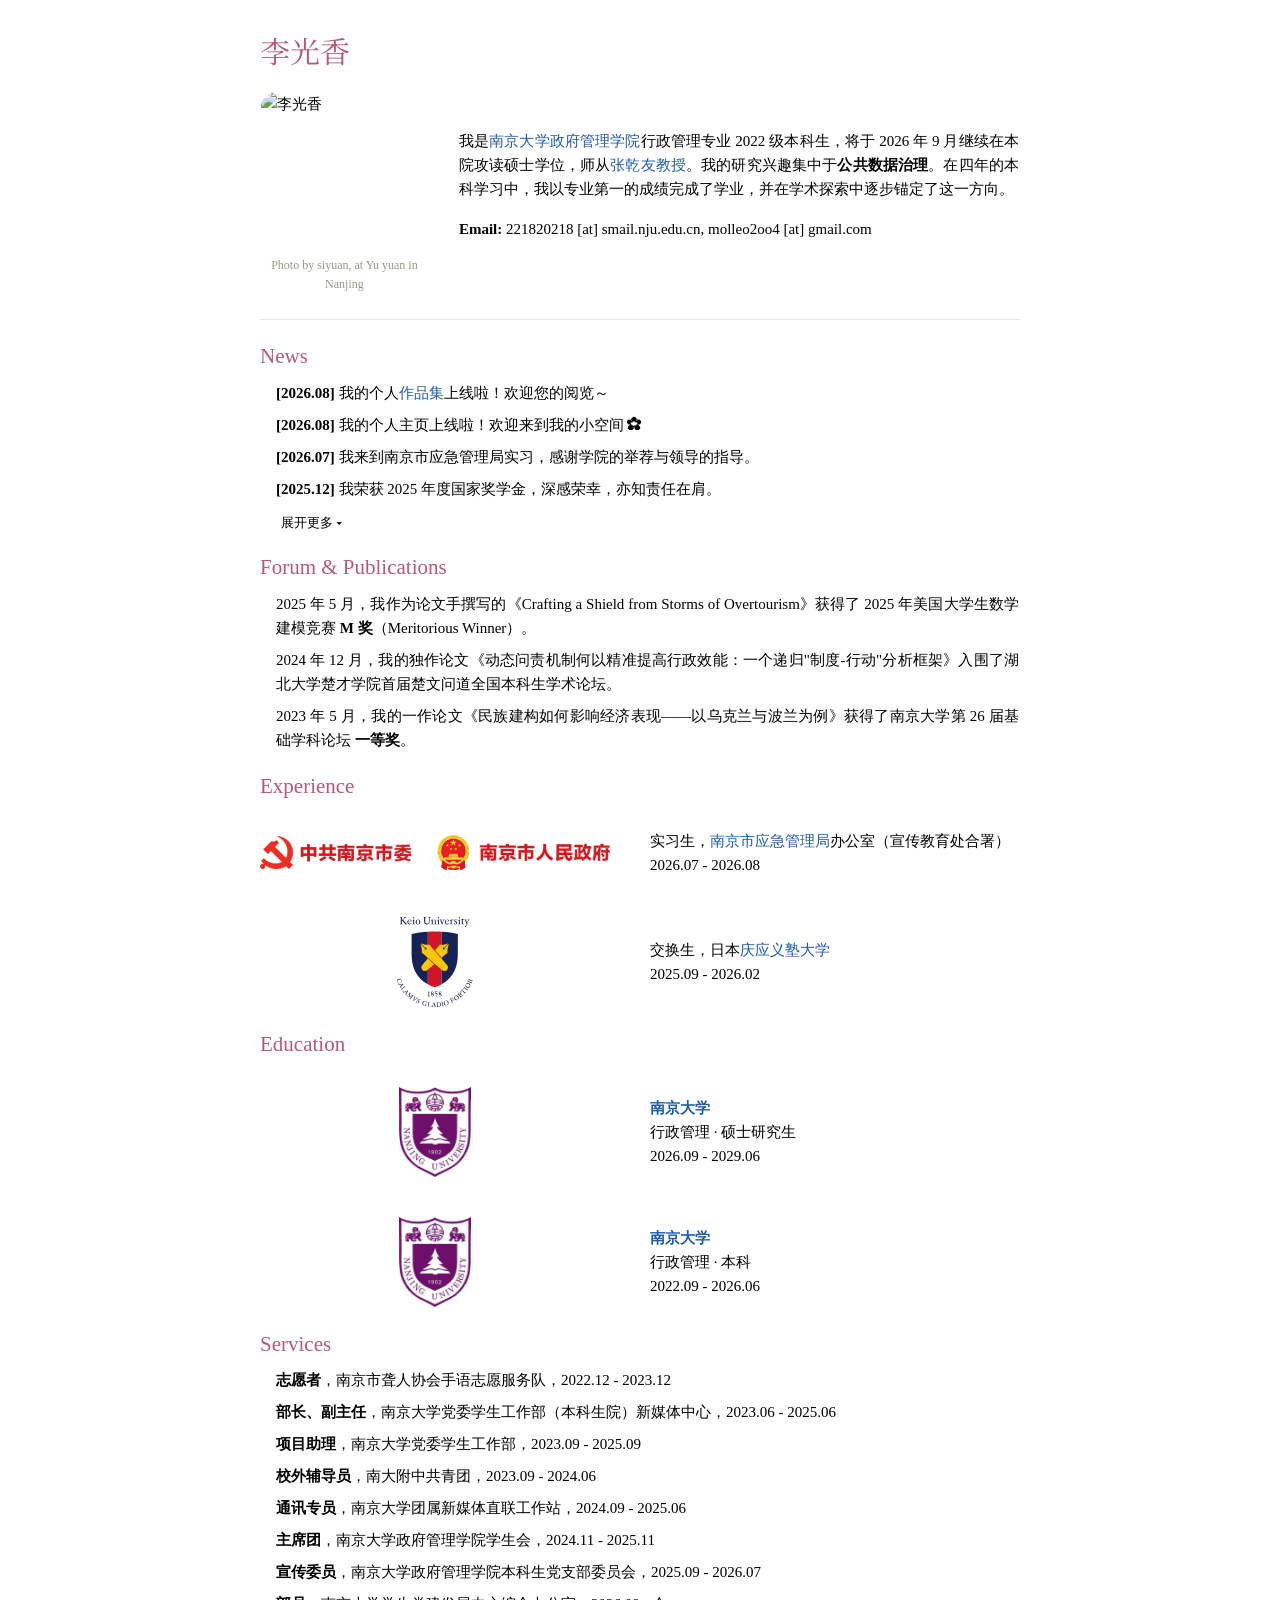
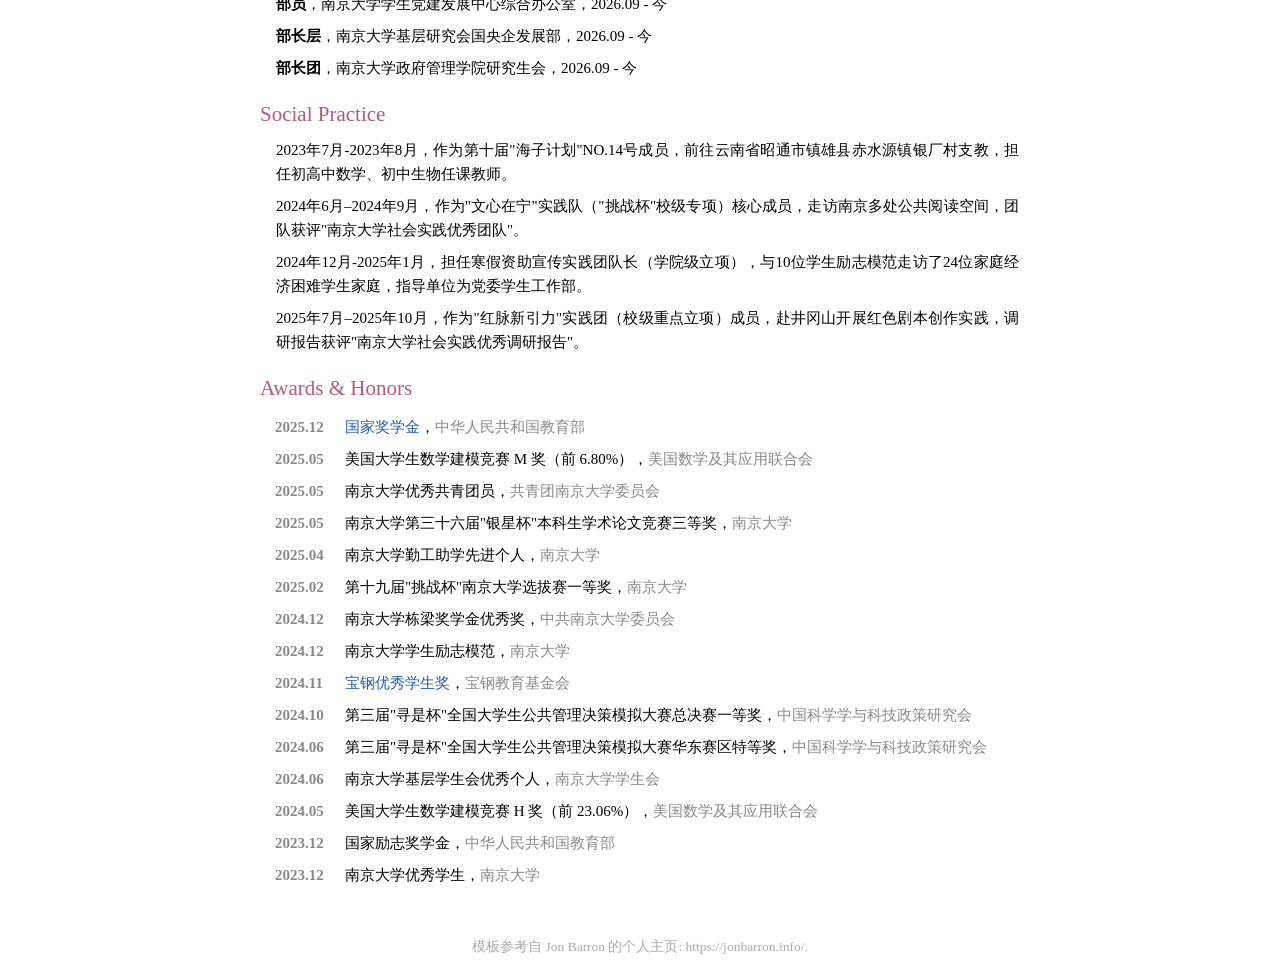
==== index.html @ d4e2457e "Add 部长团 entry to Services" ====
<!-- Generated by Trae Work -->
<!DOCTYPE HTML>
<html lang="zh-CN">
<head>
<meta charset="utf-8">
<meta name="viewport" content="width=1024">

<link rel="stylesheet" href="https://cdn.jsdelivr.net/npm/bootstrap@4.0.0/dist/css/bootstrap.min.css" integrity="sha384-Gn5384xqQ1aoWXA+058RXPxPg6fy4IWvTNh0E263XmFcJlSAwiGgFAW/dAiS6JXm" crossorigin="anonymous">
<link rel="preconnect" href="https://fonts.googleapis.com">
<link rel="preconnect" href="https://fonts.gstatic.com" crossorigin>
<link href="https://fonts.googleapis.com/css2?family=Noto+Serif+SC:wght@400;500;700&display=swap" rel="stylesheet">

<title>李光香</title>

<style>
@font-face {
  font-family: "Songti-Quotes";
  src: local("Songti SC"), local("SimSun"), local("宋体");
  unicode-range: U+201C-201D, U+2018-2019;
}

:root {
  --h1-font-size: 2em;
  --h2-font-size: 1.4em;
  --paper-font-size: 15px;
  --main-font-size: 15px;
}

a {
  color: #1e5cad;
}
a:focus,
a:hover {
  color: #3da649;
}

body {
  font-family: "Songti-Quotes", "Times New Roman", "PingFang SC", "Noto Sans SC", "Microsoft YaHei", serif;
  font-size: var(--main-font-size);
  color: black;
  font-weight: normal;
  line-height: 1.6;
  text-align: justify;
}

ul {
  padding-left: 20px;
  list-style: none;
  list-style-position: inside;
}

li::before {
  padding-right: 6px;
}

img.me {
  margin-right: 20px;
  border-radius: 15px;
}

p {
  line-height: 1.6;
}

h1 {
  font-family: "Songti-Quotes", "Times New Roman", "Noto Serif SC", "Songti SC", serif;
  font-weight: normal;
  color: #b8587c;
  font-size: var(--h1-font-size);
  margin-bottom: 20px;
  margin-top: -10px;
}

h2 {
  font-family: "Songti-Quotes", "Times New Roman", "Noto Serif SC", "Songti SC", serif;
  margin-top: 5px;
  margin-bottom: 10px;
  font-weight: normal;
  color: #b8587c;
  font-size: var(--h2-font-size);
}

h3 {
  font-weight: 500;
  color: black;
  font-size: 1.2em;
}

papertitle {
  font-size: var(--paper-font-size);
  font-weight: bold;
}

.main {
  width: 800px;
  margin: auto;
  margin-top: 25px;
  margin-bottom: 25px;
  padding: 20px;
}

.table-header {
  margin-bottom: 15px;
}

.icon {
  height: 20px;
  width: 20px;
  vertical-align: middle;
}

ul.spaced-list li {
  margin-left: -5px;
  line-height: 1.6;
  margin-bottom: 8px;
}

/* 照片占位符 */
.photo-box {
  width: 160px;
  height: 160px;
  border-radius: 15px;
  background: #eee;
  display: flex;
  align-items: center;
  justify-content: center;
  color: #aaa;
  font-size: 13px;
  object-fit: cover;
}

/* 荣誉表格 */
.awards-table {
  width: 100%;
  border: 0;
  border-spacing: 0;
  border-collapse: separate;
  margin-left: 15px;
}
.awards-table td {
  padding: 4px 0;
  vertical-align: top;
}
.awards-table .aw-date {
  width: 70px;
  white-space: nowrap;
  color: #888;
  font-weight: bold;
  text-align: left;
  padding-right: 15px;
  vertical-align: top;
}
.awards-table .aw-info {
  text-align: justify;
}
.awards-table .aw-org {
  color: #888;
}
</style>
</head>

<body>
<div class="main">

  <!-- ===== 名字 ===== -->
  <h1 class="name">李光香</h1>

  <!-- ===== 头部：照片 + 简介 ===== -->
  <table class="table-header"><tbody>
    <tr>
      <td width="20%">
        <img class="me" style="height: 160px; margin-right: 0; display: block; margin-left: auto; margin-right: auto;" src="assets/photo.jpg" alt="李光香">
        <div style="font-size: 12px; color: #998; margin-top: 4px; text-align: center;">Photo by siyuan, at Yu yuan in Nanjing</div>
      </td>
      <td width="70%" style="padding-left: 30px;">
        <p>
          我是<a href="https://www.nju.edu.cn">南京大学</a><a href="https://public.nju.edu.cn/">政府管理学院</a>行政管理专业 2022 级本科生，将于 2026 年 9 月继续在本院攻读硕士学位，师从<a href="https://public.nju.edu.cn/szdw/qzjs/azy/20210105/i183353.html">张乾友教授</a>。我的研究兴趣集中于<strong>公共数据治理</strong>。在四年的本科学习中，我以专业第一的成绩完成了学业，并在学术探索中逐步锚定了这一方向。
        </p>
        <p>
          <b>Email:</b> 221820218 [at] smail.nju.edu.cn, molleo2oo4 [at] gmail.com
        </p>
      </td>
    </tr>
  </tbody></table>

  <hr class="my-4">

  <!-- ===== News ===== -->
  <h2>News</h2>
  <table><tbody>
    <tr>
      <td>
        <ul class="spaced-list" id="news-list">
          <li><b>[2026.08]</b> 我的个人<a href="https://molleox.github.io/portfolio.html">作品集</a>上线啦！欢迎您的阅览～</li>
          <li><b>[2026.08]</b> 我的个人主页上线啦！欢迎来到我的小空间 ✿</li>
          <li><b>[2026.07]</b> 我来到南京市应急管理局实习，感谢学院的举荐与领导的指导。</li>
          <li><b>[2025.12]</b> 我荣获 2025 年度国家奖学金，深感荣幸，亦知责任在肩。</li>
          <li class="news-extra" style="display:none;"><b>[2025.09]</b> 我前往日本庆应义塾大学，开启为期半年的交换学习。</li>
          <li class="news-extra" style="display:none;"><b>[2025.08]</b> 我奔赴团中央井冈山教育基地，完成为期13 天的思想赋能。</li>
        </ul>
        <a id="news-toggle" href="javascript:void(0)" onclick="toggleNews()" style="font-size:13px;color:black;text-decoration:none;display:block;padding-left:20px;margin-top:-4px;margin-bottom:16px;">展开更多 ▾</a>
        <script>
        function toggleNews(){
          var extras=document.querySelectorAll('.news-extra');
          var btn=document.getElementById('news-toggle');
          var hidden=extras[0].style.display==='none';
          extras.forEach(function(e){e.style.display=hidden?'':'none';});
          btn.textContent=hidden?'收起 ▴':'展开更多 ▾';
        }
        </script>
      </td>
    </tr>
  </tbody></table>

  <!-- ===== Forum & Publications ===== -->
  <h2>Forum &amp; Publications</h2>
  <table><tbody>
    <tr>
      <td>
        <ul class="spaced-list">
          <li>2025 年 5 月，我作为论文手撰写的《Crafting a Shield from Storms of Overtourism》获得了 2025 年美国大学生数学建模竞赛 <b>M 奖</b>（Meritorious Winner）。</li>
          <li>2024 年 12 月，我的独作论文《动态问责机制何以精准提高行政效能：一个递归"制度-行动"分析框架》入围了湖北大学楚才学院首届楚文问道全国本科生学术论坛。</li>
          <li>2023 年 5 月，我的一作论文《民族建构如何影响经济表现——以乌克兰与波兰为例》获得了南京大学第 26 届基础学科论坛 <b>一等奖</b>。</li>
        </ul>
      </td>
    </tr>
  </tbody></table>

  <!-- ===== Experience ===== -->
  <h2>Experience</h2>
  <table style="width:100%;border:0px;border-spacing:0px;border-collapse:separate;margin-right:auto;margin-left:auto;">
    <tbody>
      <tr>
        <td style="padding:20px 40px 20px 0;width:390px;vertical-align:middle;text-align:center">
          <img style="width:350px" src="assets/yjgl_logo.png" alt="Nanjing Municipal Government">
        </td>
        <td style="padding:20px 0;vertical-align:middle;line-height:1.6em">
          实习生，<a href="https://safety.nanjing.gov.cn/">南京市应急管理局</a>办公室（宣传教育处合署）
          <br>
          2026.07 - 2026.08
        </td>
      </tr>
      <tr>
        <td style="padding:20px 40px 20px 0;width:390px;vertical-align:middle;text-align:center">
          <img style="max-width:180px;max-height:90px" src="assets/keio_logo.svg" alt="Keio University">
        </td>
        <td style="padding:20px 0;vertical-align:middle;line-height:1.6em">
          交换生，日本<a href="https://www.keio.ac.jp/ja/">庆应义塾大学</a>
          <br>
          2025.09 - 2026.02
        </td>
      </tr>
    </tbody>
  </table>

  <!-- ===== Education ===== -->
  <h2>Education</h2>
  <table style="width:100%;border:0px;border-spacing:0px;border-collapse:separate;margin-right:auto;margin-left:auto;">
    <tbody>
      <tr>
        <td style="padding:20px 40px 20px 0;width:390px;vertical-align:middle;text-align:center">
          <img style="max-width:180px;max-height:90px" src="assets/nju_logo.jpg" alt="Nanjing University">
        </td>
        <td style="padding:20px 0;vertical-align:middle;line-height:1.6em">
          <a href="https://www.nju.edu.cn"><papertitle>南京大学</papertitle></a>
          <br>
          行政管理 · 硕士研究生
          <br>
          2026.09 - 2029.06
        </td>
      </tr>
      <tr>
        <td style="padding:20px 40px 20px 0;width:390px;vertical-align:middle;text-align:center">
          <img style="max-width:180px;max-height:90px" src="assets/nju_logo.jpg" alt="Nanjing University">
        </td>
        <td style="padding:20px 0;vertical-align:middle;line-height:1.6em">
          <a href="https://www.nju.edu.cn"><papertitle>南京大学</papertitle></a>
          <br>
          行政管理 · 本科
          <br>
          2022.09 - 2026.06
        </td>
      </tr>
    </tbody>
  </table>

  <!-- ===== Services ===== -->
  <h2>Services</h2>
  <table><tbody>
    <tr>
      <td>
        <ul class="spaced-list">
          <li><b>志愿者</b>，南京市聋人协会手语志愿服务队，2022.12 - 2023.12</li>
          <li><b>部长、副主任</b>，南京大学党委学生工作部（本科生院）新媒体中心，2023.06 - 2025.06</li>
          <li><b>项目助理</b>，南京大学党委学生工作部，2023.09 - 2025.09</li>
          <li><b>校外辅导员</b>，南大附中共青团，2023.09 - 2024.06</li>
          <li><b>通讯专员</b>，南京大学团属新媒体直联工作站，2024.09 - 2025.06</li>
          <li><b>主席团</b>，南京大学政府管理学院学生会，2024.11 - 2025.11</li>
          <li><b>宣传委员</b>，南京大学政府管理学院本科生党支部委员会，2025.09 - 2026.07</li>
          <li><b>部员</b>，南京大学学生党建发展中心综合办公室，2026.09 - 今</li>
          <li><b>部长层</b>，南京大学基层研究会国央企发展部，2026.09 - 今</li>
          <li><b>部长团</b>，南京大学政府管理学院研究生会，2026.09 - 今</li>
        </ul>
      </td>
    </tr>
  </tbody></table>

  <!-- ===== Social Practice ===== -->
  <h2>Social Practice</h2>
  <table><tbody>
    <tr>
      <td>
        <ul class="spaced-list">
          <li>2023年7月-2023年8月，作为第十届"海子计划"NO.14号成员，前往云南省昭通市镇雄县赤水源镇银厂村支教，担任初高中数学、初中生物任课教师。</li>
          <li>2024年6月–2024年9月，作为"文心在宁"实践队（"挑战杯"校级专项）核心成员，走访南京多处公共阅读空间，团队获评"南京大学社会实践优秀团队"。</li>
          <li>2024年12月-2025年1月，担任寒假资助宣传实践团队长（学院级立项），与10位学生励志模范走访了24位家庭经济困难学生家庭，指导单位为党委学生工作部。</li>
          <li>2025年7月–2025年10月，作为"红脉新引力"实践团（校级重点立项）成员，赴井冈山开展红色剧本创作实践，调研报告获评"南京大学社会实践优秀调研报告"。</li>
        </ul>
      </td>
    </tr>
  </tbody></table>

  <!-- ===== Awards & Honors ===== -->
  <h2>Awards &amp; Honors</h2>
  <table class="awards-table"><tbody>
    <tr>
      <td class="aw-date">2025.12</td>
      <td class="aw-info"><a href="https://mp.weixin.qq.com/s/5NligYy3HuxitVg0yvP0eA">国家奖学金</a>，<span class="aw-org">中华人民共和国教育部</span></td>
    </tr>
    <tr>
      <td class="aw-date">2025.05</td>
      <td class="aw-info">美国大学生数学建模竞赛 M 奖（前 6.80%），<span class="aw-org">美国数学及其应用联合会</span></td>
    </tr>
    <tr>
      <td class="aw-date">2025.05</td>
      <td class="aw-info">南京大学优秀共青团员，<span class="aw-org">共青团南京大学委员会</span></td>
    </tr>
    <tr>
      <td class="aw-date">2025.05</td>
      <td class="aw-info">南京大学第三十六届"银星杯"本科生学术论文竞赛三等奖，<span class="aw-org">南京大学</span></td>
    </tr>
    <tr>
      <td class="aw-date">2025.04</td>
      <td class="aw-info">南京大学勤工助学先进个人，<span class="aw-org">南京大学</span></td>
    </tr>
    <tr>
      <td class="aw-date">2025.02</td>
      <td class="aw-info">第十九届"挑战杯"南京大学选拔赛一等奖，<span class="aw-org">南京大学</span></td>
    </tr>
    <tr>
      <td class="aw-date">2024.12</td>
      <td class="aw-info">南京大学栋梁奖学金优秀奖，<span class="aw-org">中共南京大学委员会</span></td>
    </tr>
    <tr>
      <td class="aw-date">2024.12</td>
      <td class="aw-info">南京大学学生励志模范，<span class="aw-org">南京大学</span></td>
    </tr>
    <tr>
      <td class="aw-date">2024.11</td>
      <td class="aw-info"><a href="https://mp.weixin.qq.com/s/ne87CHd6-q6p3T81IsbIBg">宝钢优秀学生奖</a>，<span class="aw-org">宝钢教育基金会</span></td>
    </tr>
    <tr>
      <td class="aw-date">2024.10</td>
      <td class="aw-info">第三届"寻是杯"全国大学生公共管理决策模拟大赛总决赛一等奖，<span class="aw-org">中国科学学与科技政策研究会</span></td>
    </tr>
    <tr>
      <td class="aw-date">2024.06</td>
      <td class="aw-info">第三届"寻是杯"全国大学生公共管理决策模拟大赛华东赛区特等奖，<span class="aw-org">中国科学学与科技政策研究会</span></td>
    </tr>
    <tr>
      <td class="aw-date">2024.06</td>
      <td class="aw-info">南京大学基层学生会优秀个人，<span class="aw-org">南京大学学生会</span></td>
    </tr>
    <tr>
      <td class="aw-date">2024.05</td>
      <td class="aw-info">美国大学生数学建模竞赛 H 奖（前 23.06%），<span class="aw-org">美国数学及其应用联合会</span></td>
    </tr>
    <tr>
      <td class="aw-date">2023.12</td>
      <td class="aw-info">国家励志奖学金，<span class="aw-org">中华人民共和国教育部</span></td>
    </tr>
    <tr>
      <td class="aw-date">2023.12</td>
      <td class="aw-info">南京大学优秀学生，<span class="aw-org">南京大学</span></td>
    </tr>
  </tbody></table>

</div>

<p style="font-size: 0.9em; color: #aaa; text-align: center;">
  模板参考自 Jon Barron 的个人主页: https://jonbarron.info/.
</p>

</body>
</html>
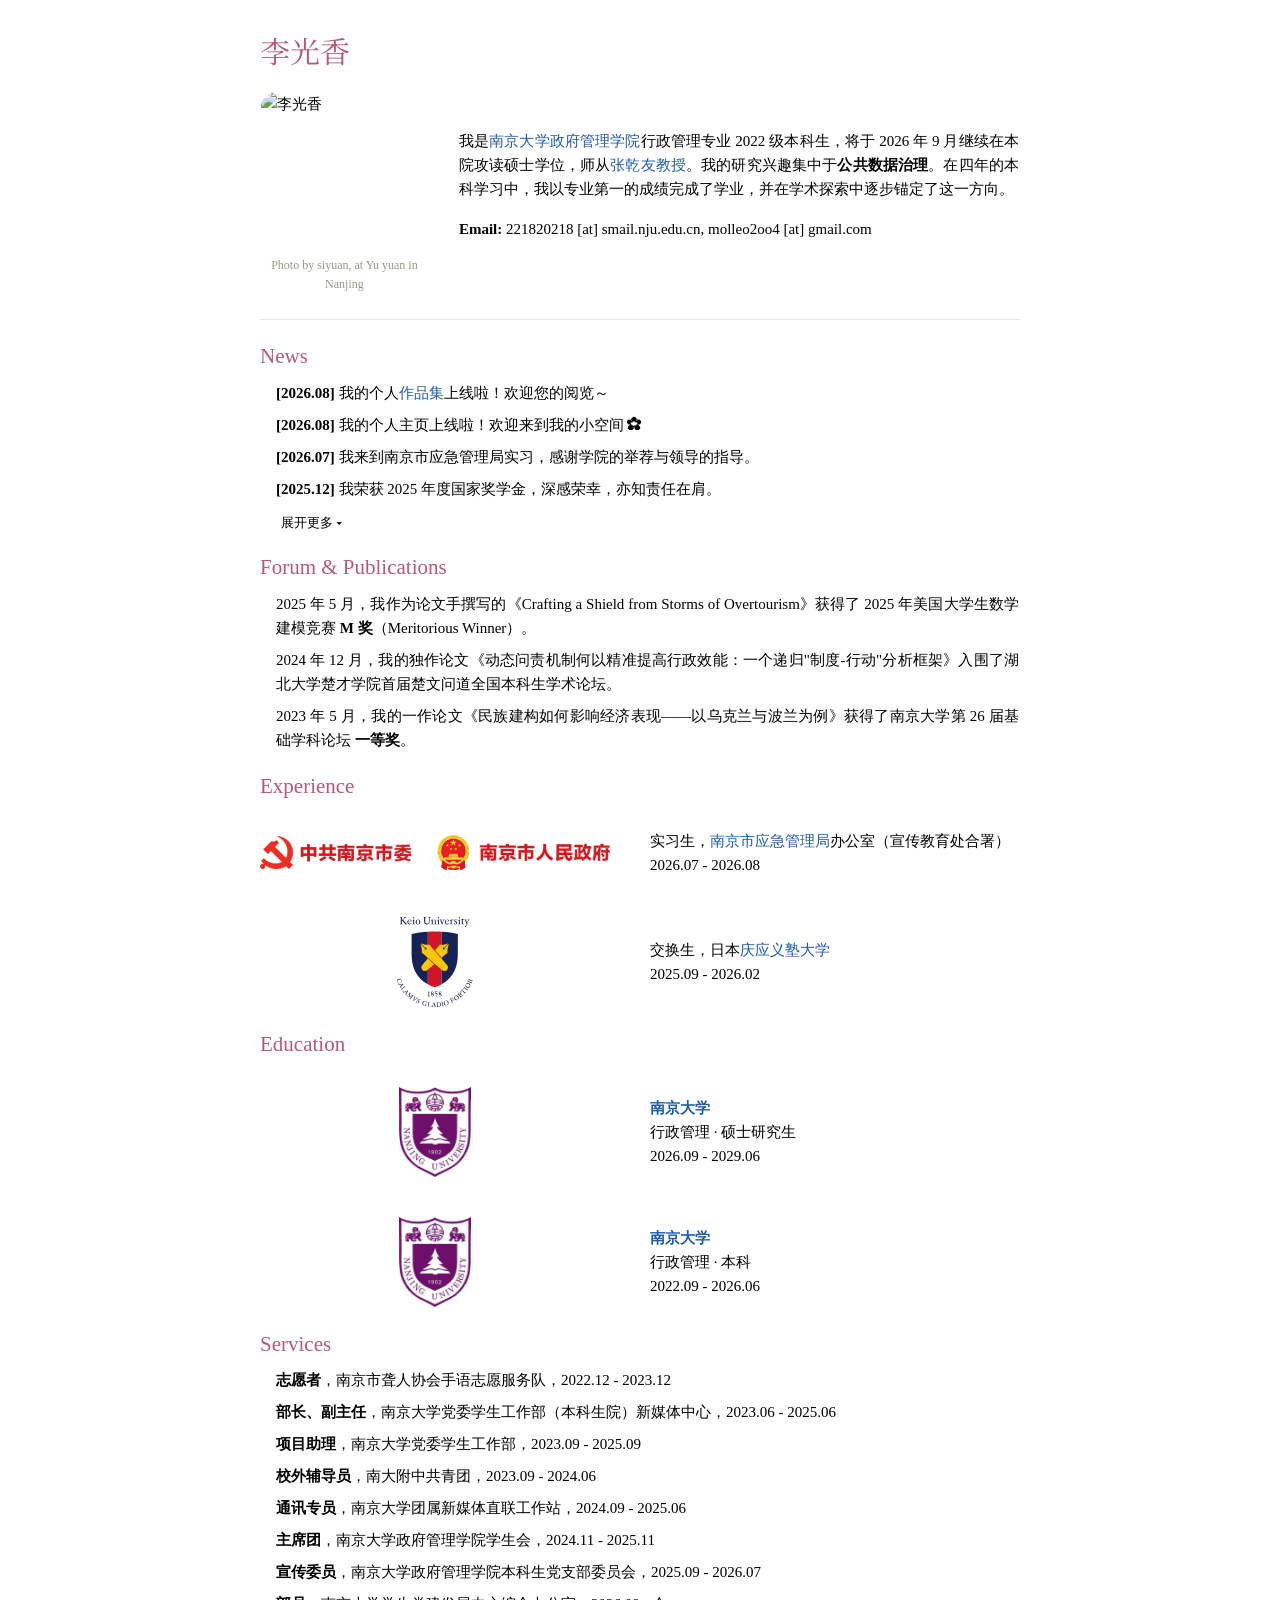
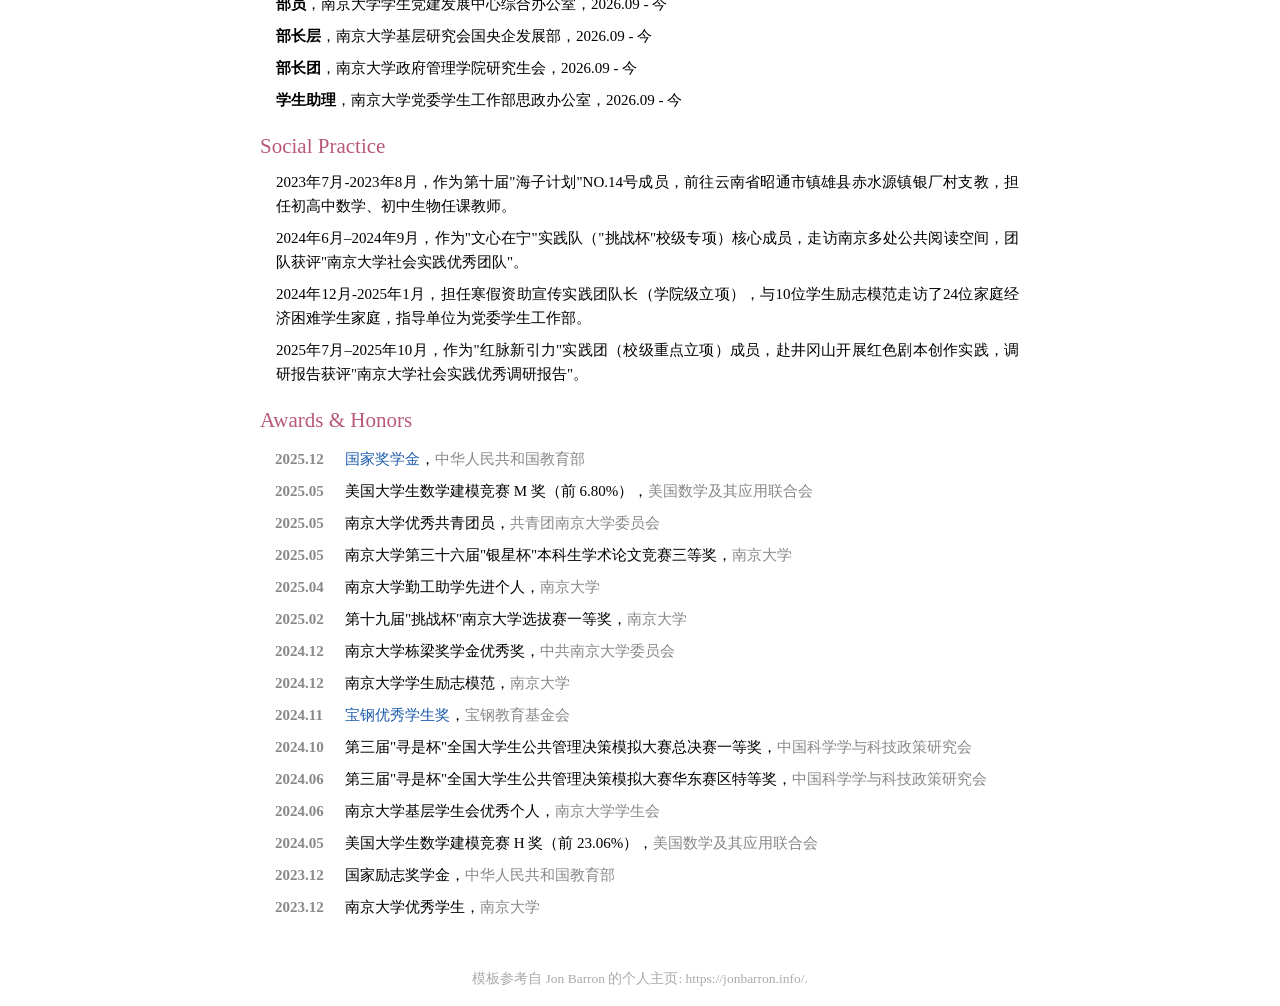
==== commit e68532a2: "Add 学生助理 and 部长团 entries to Services" ====
--- a/index.html
+++ b/index.html
@@ -300,6 +300,7 @@
           <li><b>部员</b>，南京大学学生党建发展中心综合办公室，2026.09 - 今</li>
           <li><b>部长层</b>，南京大学基层研究会国央企发展部，2026.09 - 今</li>
           <li><b>部长团</b>，南京大学政府管理学院研究生会，2026.09 - 今</li>
+          <li><b>学生助理</b>，南京大学党委学生工作部思政办公室，2026.09 - 今</li>
         </ul>
       </td>
     </tr>
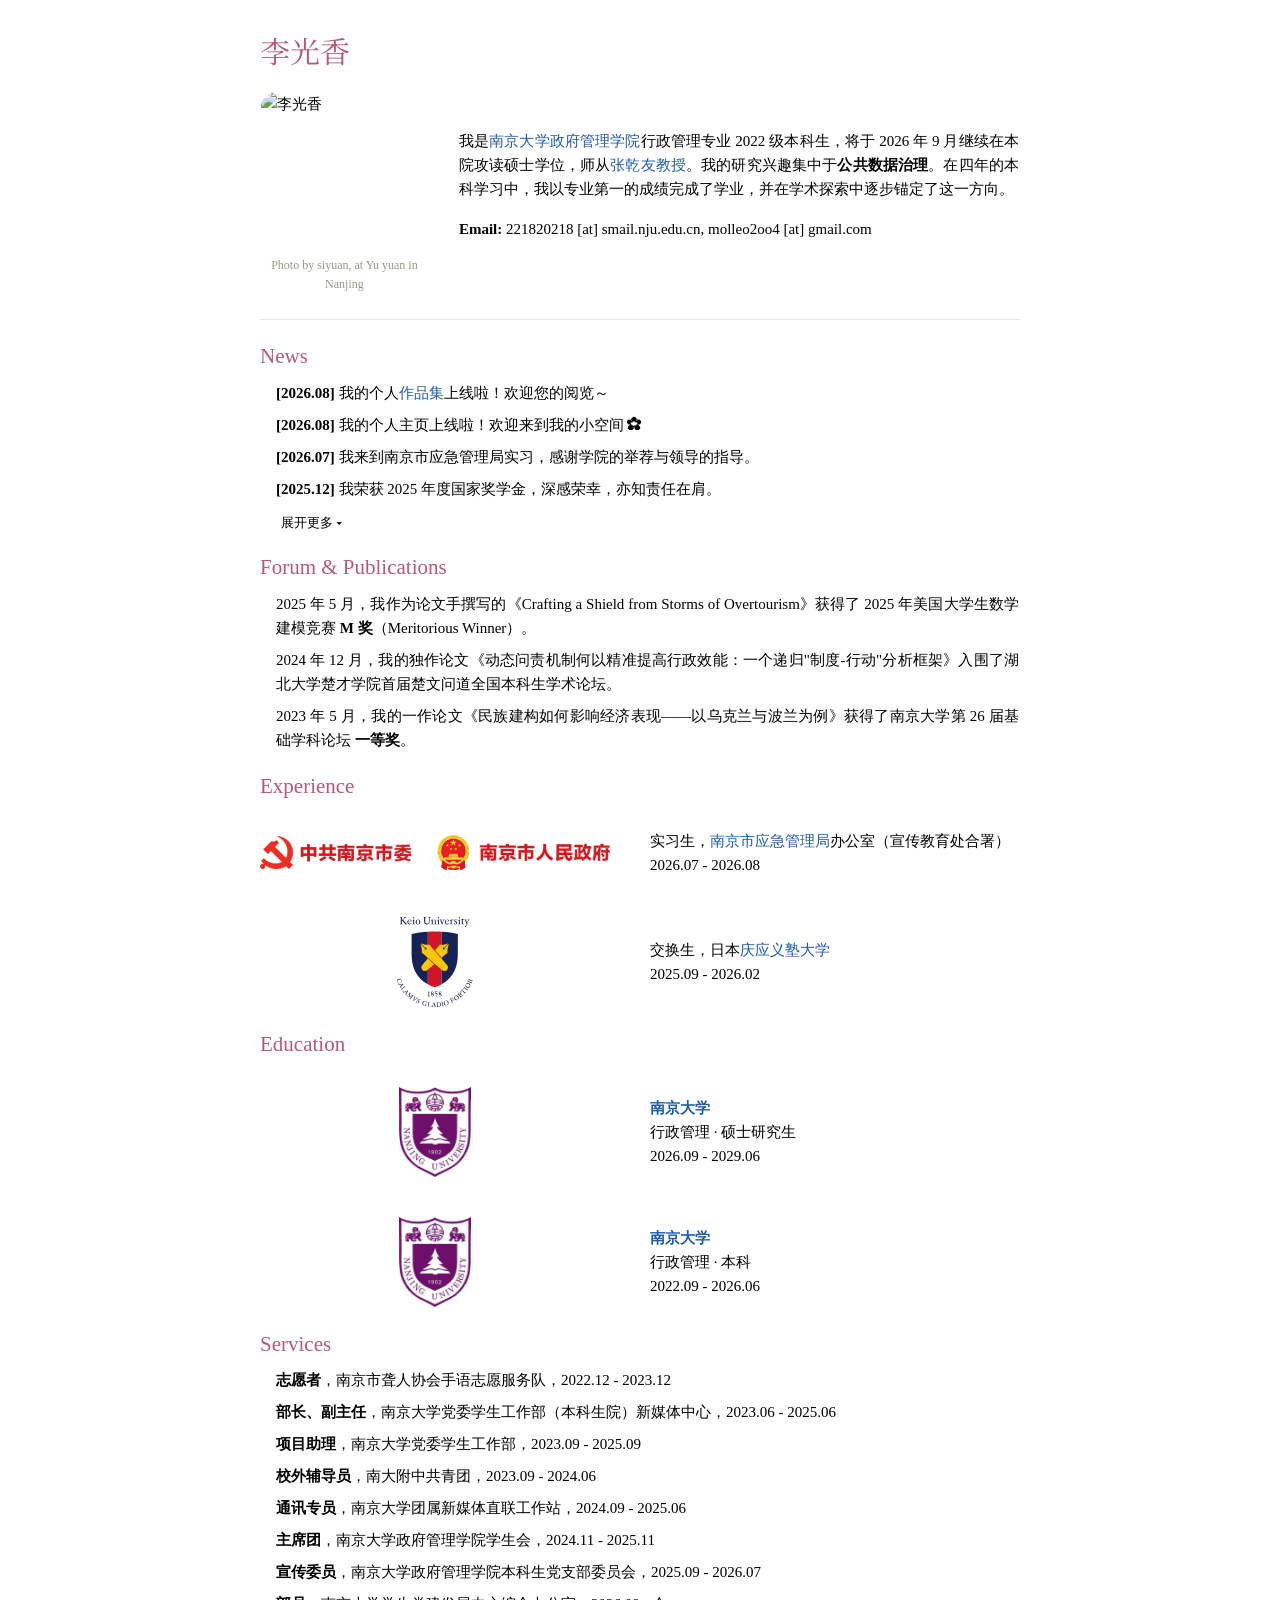
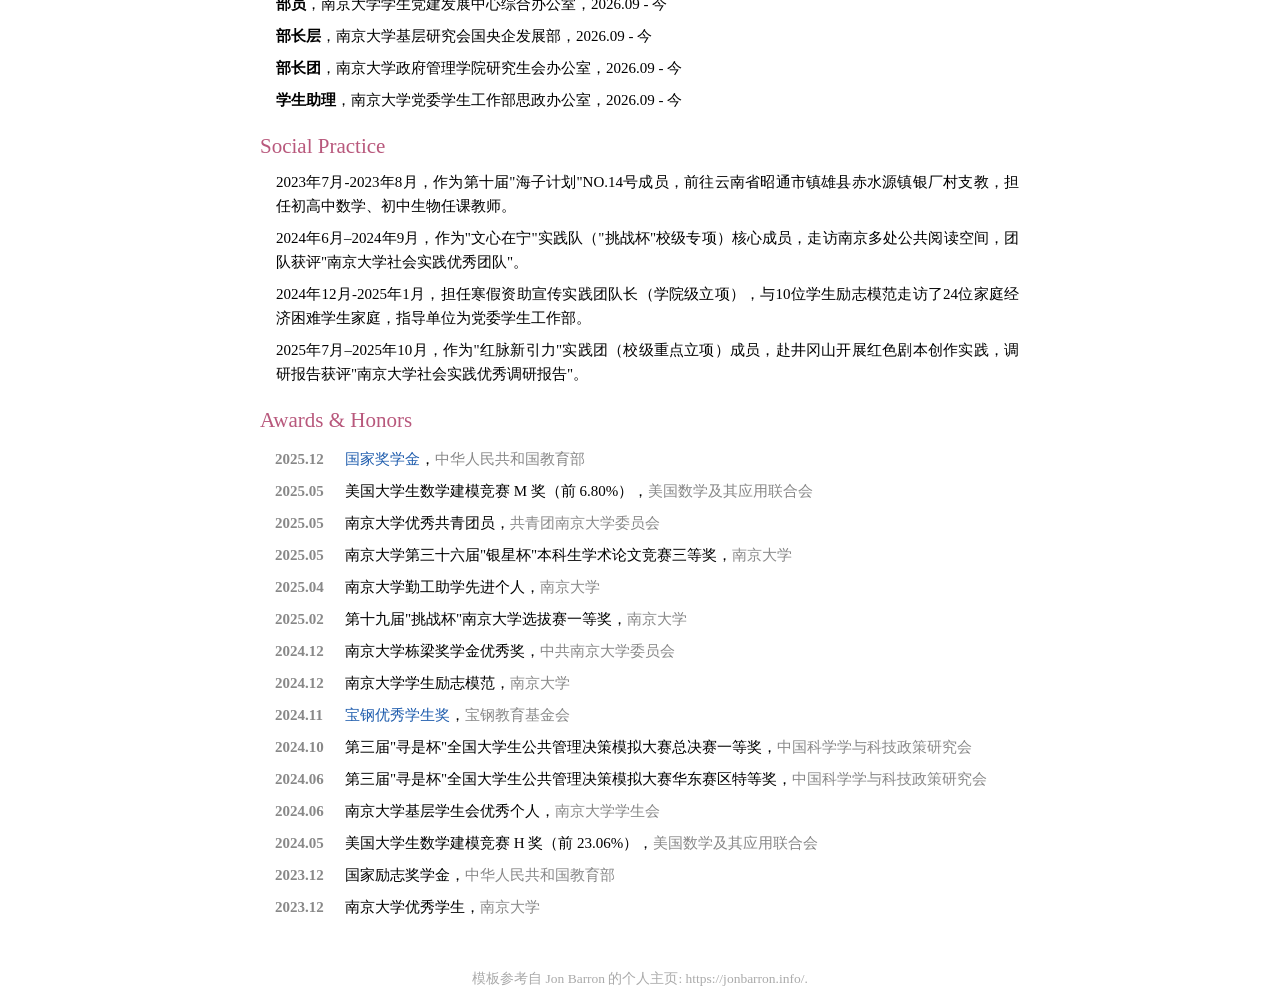
==== commit f49ccf85: "Update 研究生会 to 研究生会办公室" ====
--- a/index.html
+++ b/index.html
@@ -299,7 +299,7 @@
           <li><b>宣传委员</b>，南京大学政府管理学院本科生党支部委员会，2025.09 - 2026.07</li>
           <li><b>部员</b>，南京大学学生党建发展中心综合办公室，2026.09 - 今</li>
           <li><b>部长层</b>，南京大学基层研究会国央企发展部，2026.09 - 今</li>
-          <li><b>部长团</b>，南京大学政府管理学院研究生会，2026.09 - 今</li>
+          <li><b>部长团</b>，南京大学政府管理学院研究生会办公室，2026.09 - 今</li>
           <li><b>学生助理</b>，南京大学党委学生工作部思政办公室，2026.09 - 今</li>
         </ul>
       </td>
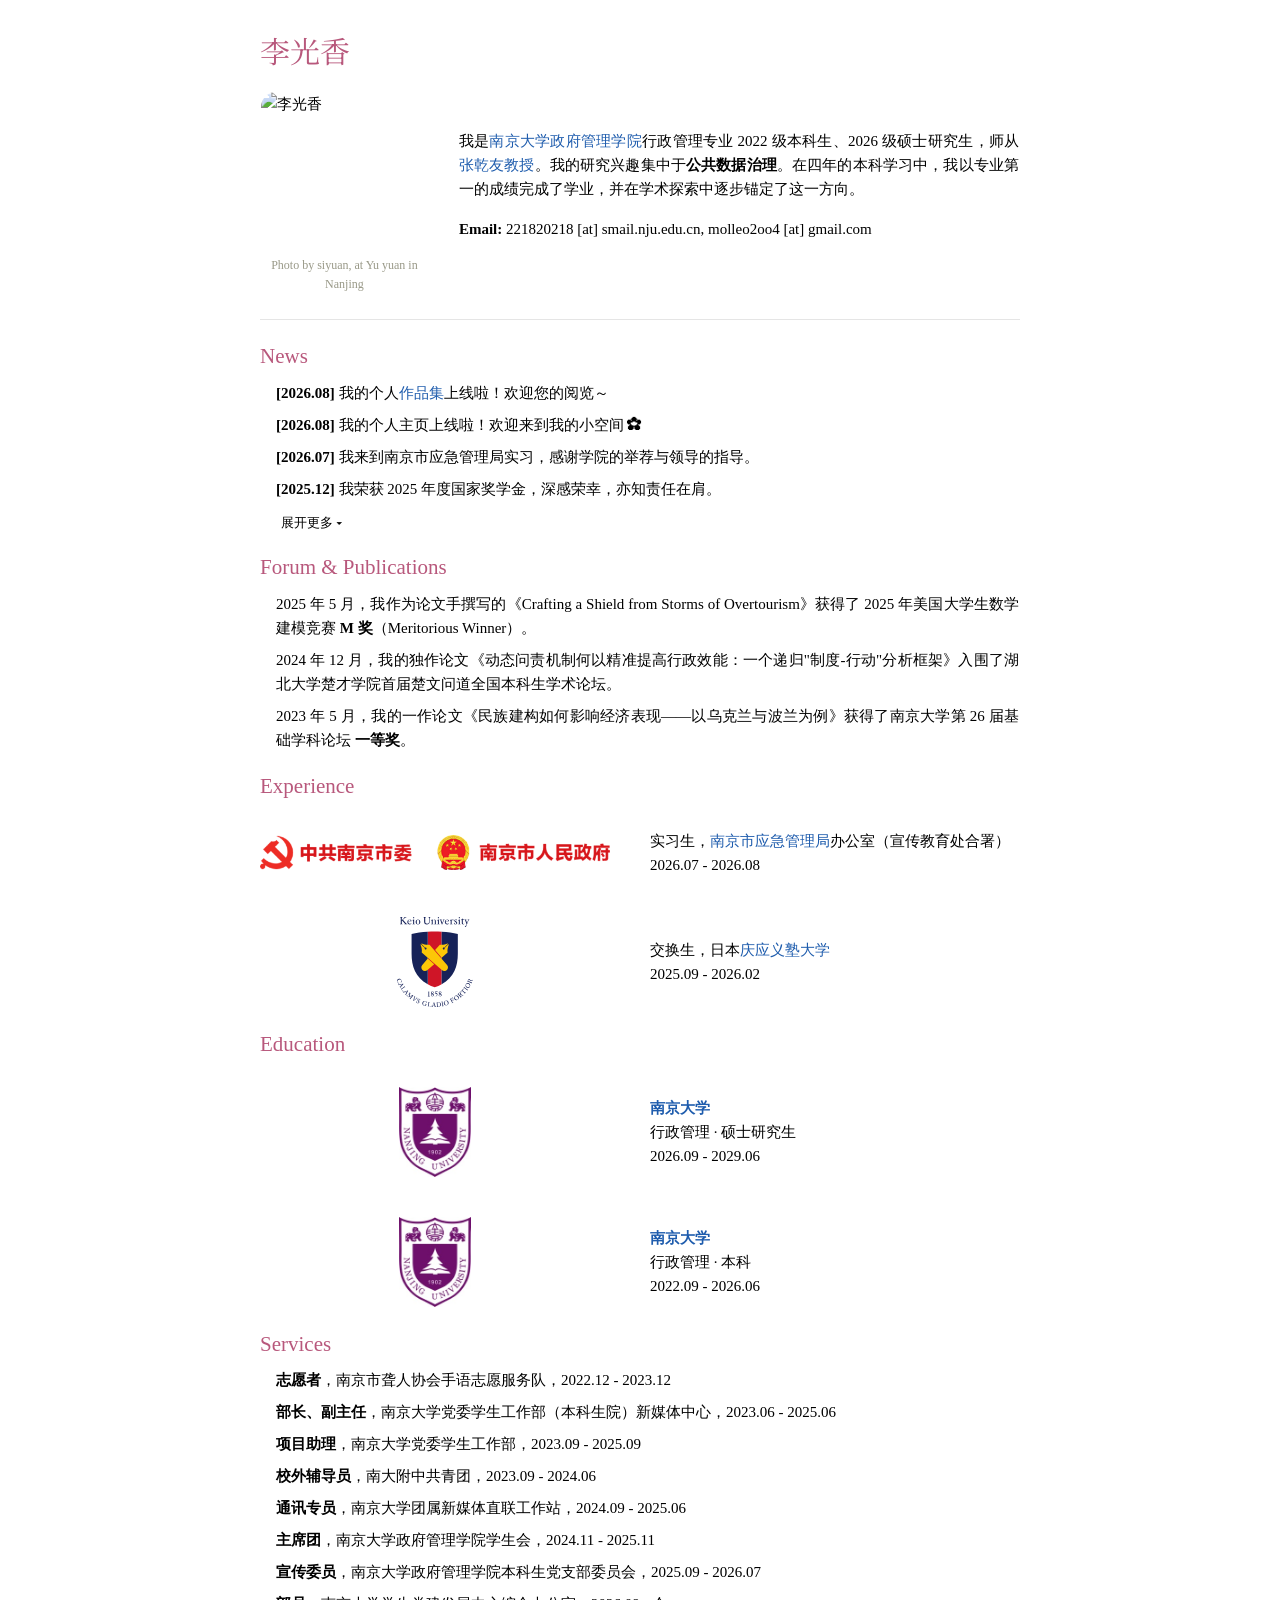
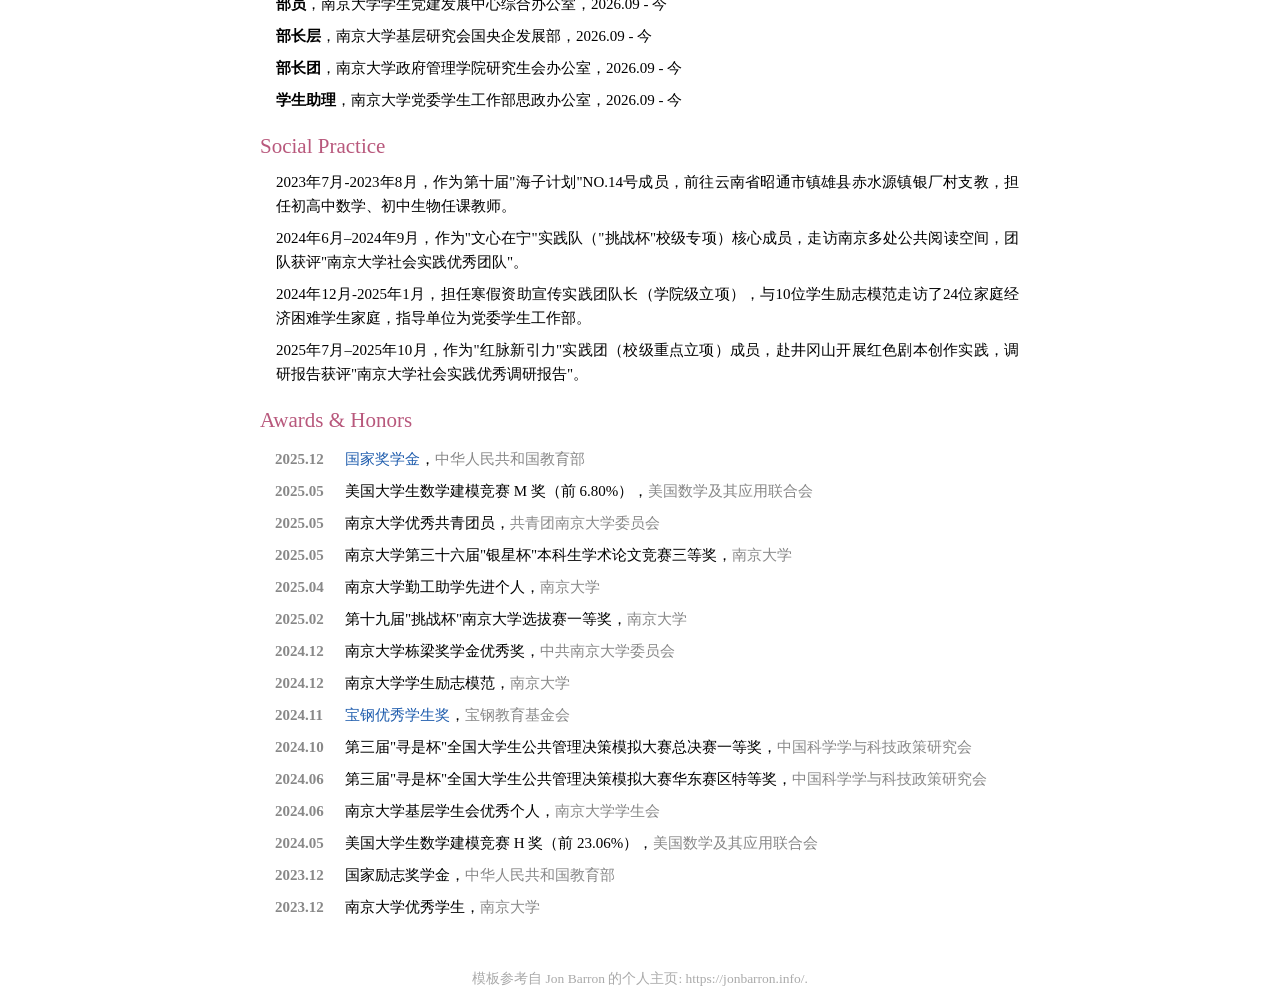
==== commit 402c9758: "Update intro to reflect current master's status" ====
--- a/index.html
+++ b/index.html
@@ -174,7 +174,7 @@
       </td>
       <td width="70%" style="padding-left: 30px;">
         <p>
-          我是<a href="https://www.nju.edu.cn">南京大学</a><a href="https://public.nju.edu.cn/">政府管理学院</a>行政管理专业 2022 级本科生，将于 2026 年 9 月继续在本院攻读硕士学位，师从<a href="https://public.nju.edu.cn/szdw/qzjs/azy/20210105/i183353.html">张乾友教授</a>。我的研究兴趣集中于<strong>公共数据治理</strong>。在四年的本科学习中，我以专业第一的成绩完成了学业，并在学术探索中逐步锚定了这一方向。
+          我是<a href="https://www.nju.edu.cn">南京大学</a><a href="https://public.nju.edu.cn/">政府管理学院</a>行政管理专业 2022 级本科生、2026 级硕士研究生，师从<a href="https://public.nju.edu.cn/szdw/qzjs/azy/20210105/i183353.html">张乾友教授</a>。我的研究兴趣集中于<strong>公共数据治理</strong>。在四年的本科学习中，我以专业第一的成绩完成了学业，并在学术探索中逐步锚定了这一方向。
         </p>
         <p>
           <b>Email:</b> 221820218 [at] smail.nju.edu.cn, molleo2oo4 [at] gmail.com
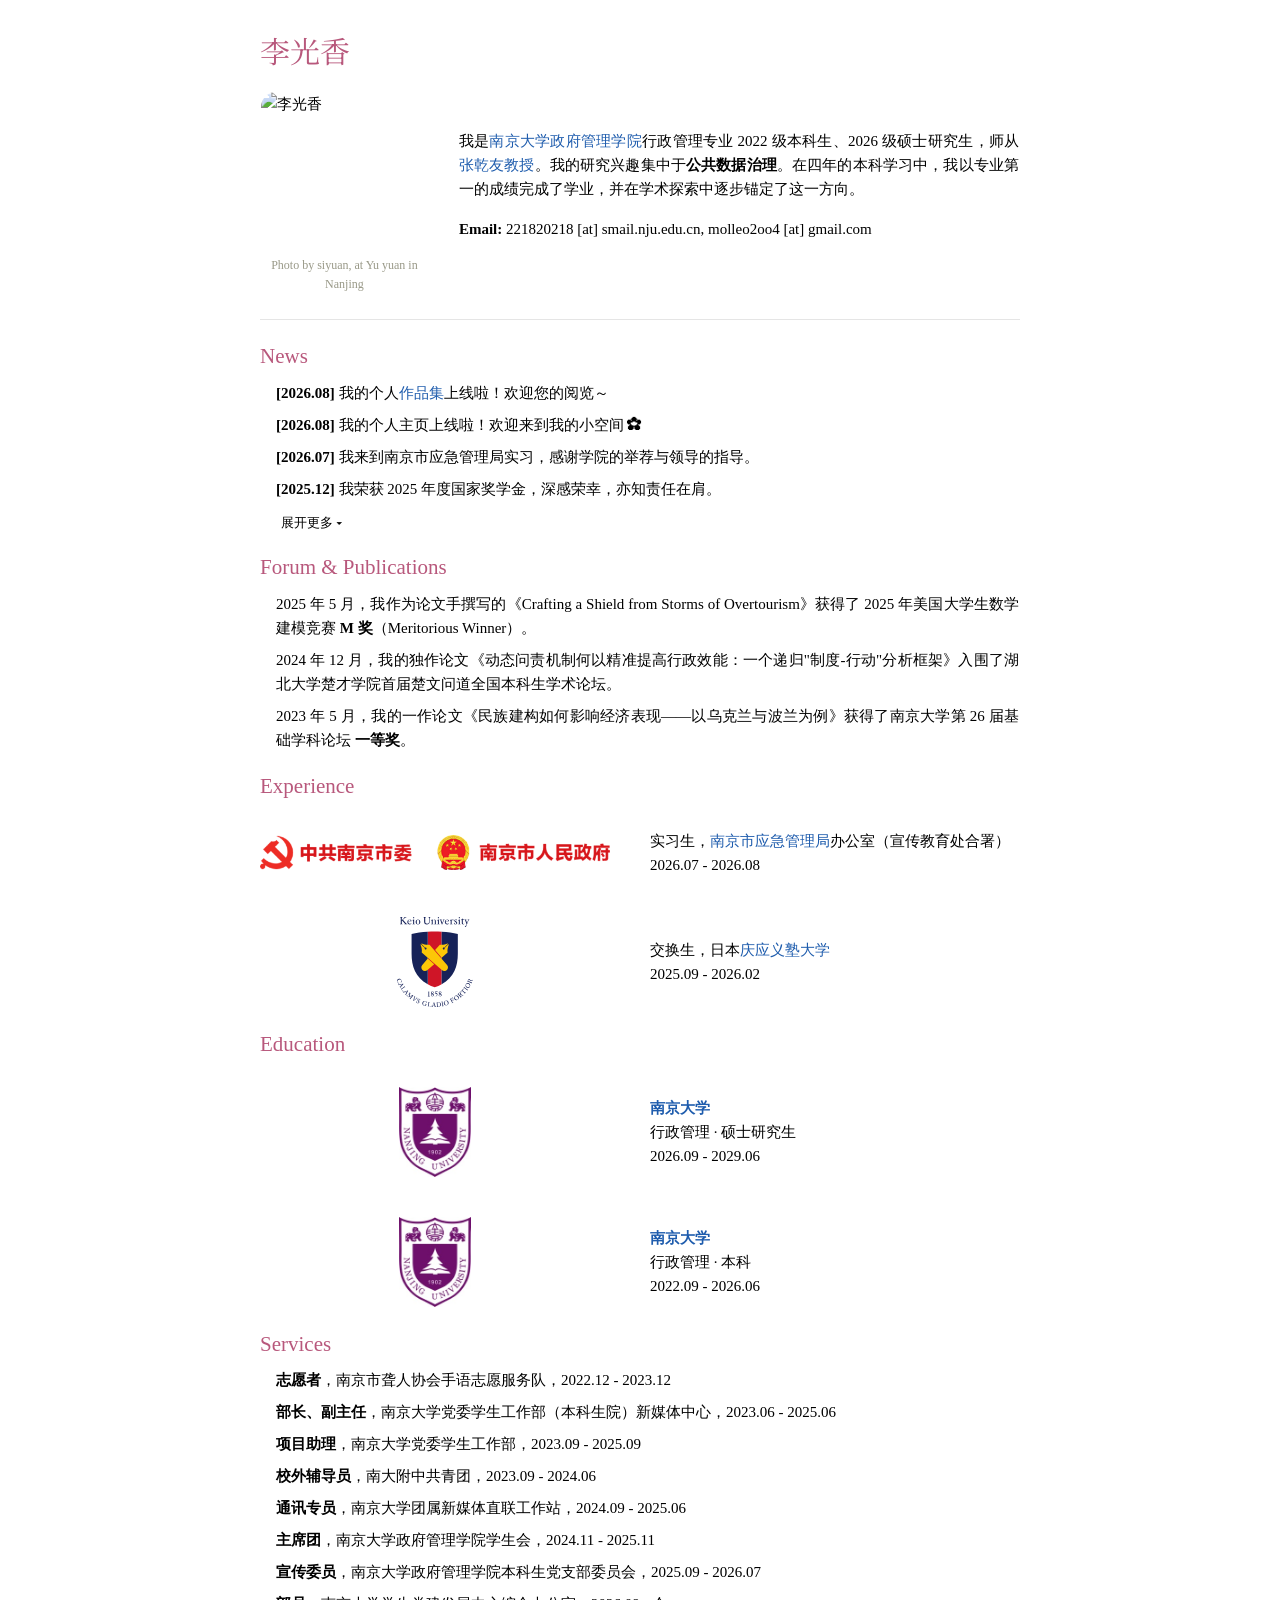
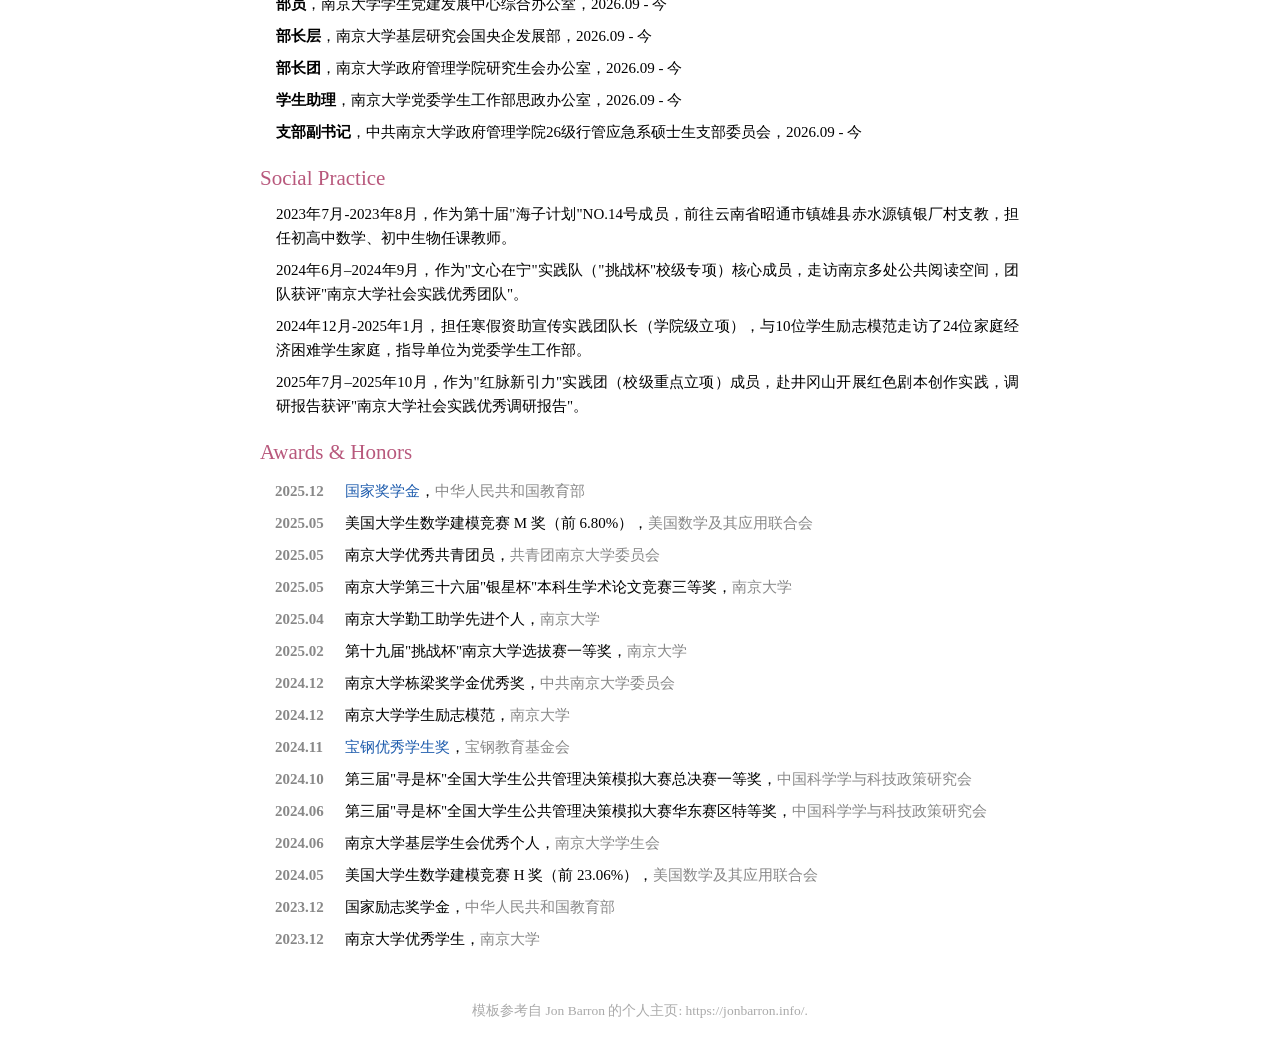
==== commit 0b42a10d: "Add 支部副书记 to Services" ====
--- a/index.html
+++ b/index.html
@@ -301,6 +301,7 @@
           <li><b>部长层</b>，南京大学基层研究会国央企发展部，2026.09 - 今</li>
           <li><b>部长团</b>，南京大学政府管理学院研究生会办公室，2026.09 - 今</li>
           <li><b>学生助理</b>，南京大学党委学生工作部思政办公室，2026.09 - 今</li>
+          <li><b>支部副书记</b>，中共南京大学政府管理学院26级行管应急系硕士生支部委员会，2026.09 - 今</li>
         </ul>
       </td>
     </tr>
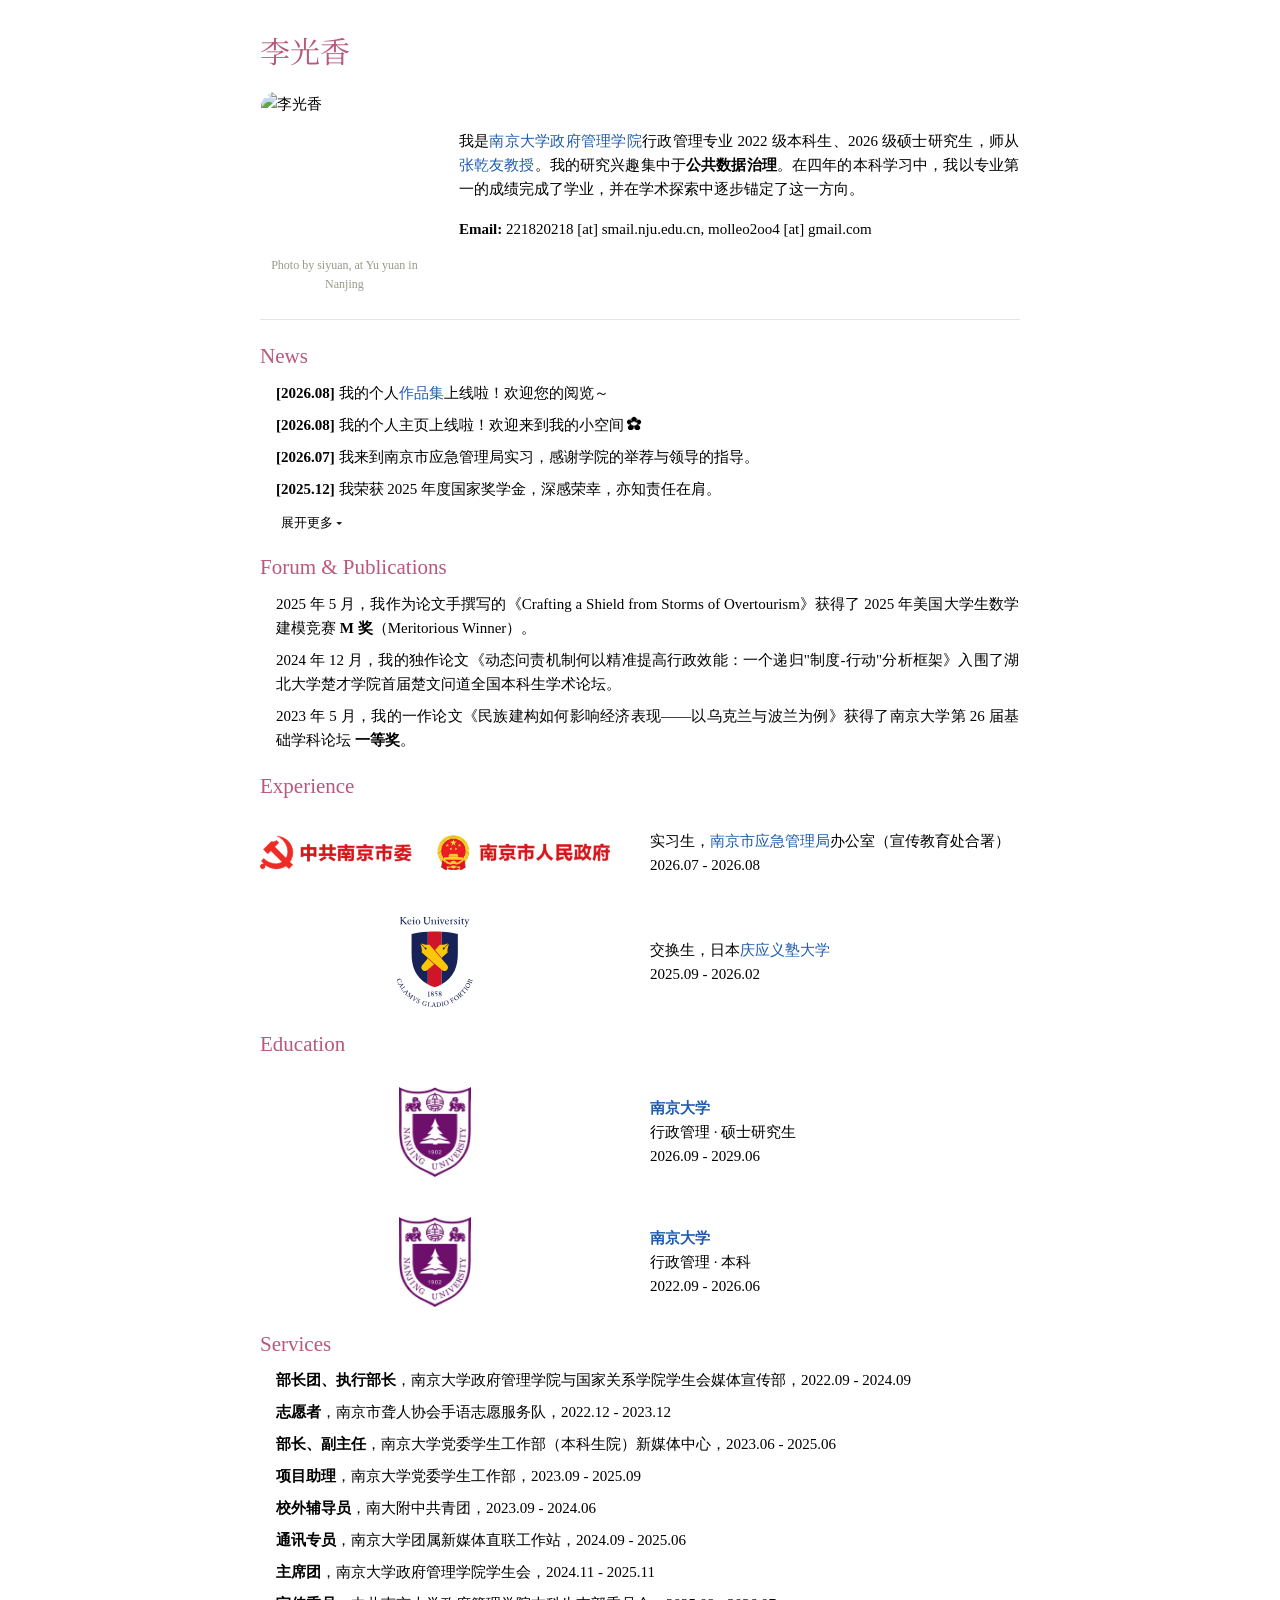
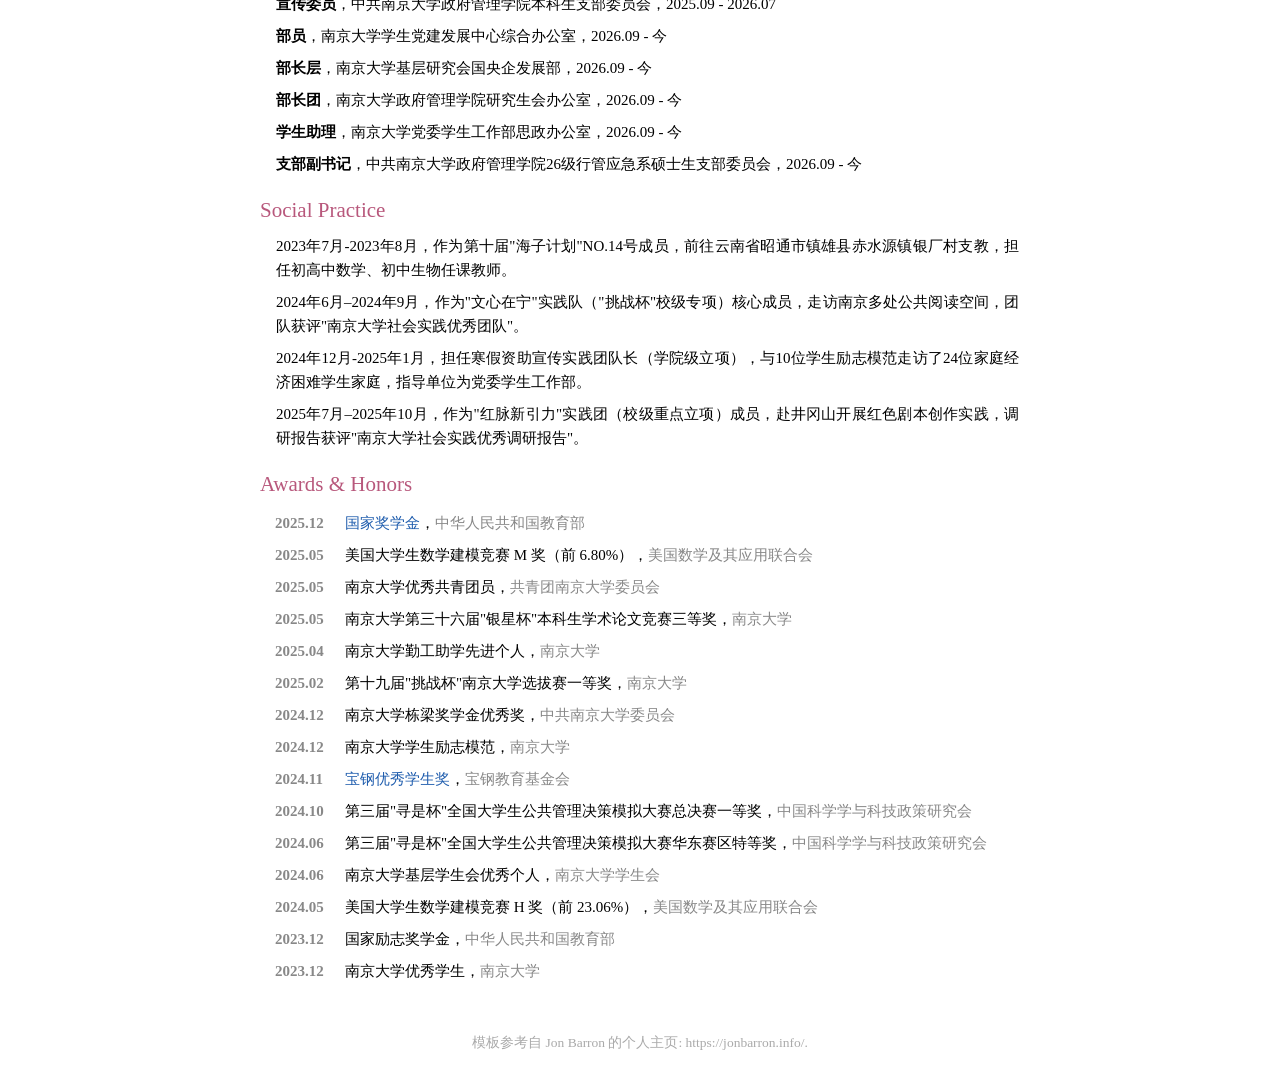
==== commit 80dc5b45: "Update Services: add 部长团、执行部长 entry and fix 宣传委员 title" ====
--- a/index.html
+++ b/index.html
@@ -290,13 +290,14 @@
     <tr>
       <td>
         <ul class="spaced-list">
+          <li><b>部长团、执行部长</b>，南京大学政府管理学院与国家关系学院学生会媒体宣传部，2022.09 - 2024.09</li>
           <li><b>志愿者</b>，南京市聋人协会手语志愿服务队，2022.12 - 2023.12</li>
           <li><b>部长、副主任</b>，南京大学党委学生工作部（本科生院）新媒体中心，2023.06 - 2025.06</li>
           <li><b>项目助理</b>，南京大学党委学生工作部，2023.09 - 2025.09</li>
           <li><b>校外辅导员</b>，南大附中共青团，2023.09 - 2024.06</li>
           <li><b>通讯专员</b>，南京大学团属新媒体直联工作站，2024.09 - 2025.06</li>
           <li><b>主席团</b>，南京大学政府管理学院学生会，2024.11 - 2025.11</li>
-          <li><b>宣传委员</b>，南京大学政府管理学院本科生党支部委员会，2025.09 - 2026.07</li>
+          <li><b>宣传委员</b>，中共南京大学政府管理学院本科生支部委员会，2025.09 - 2026.07</li>
           <li><b>部员</b>，南京大学学生党建发展中心综合办公室，2026.09 - 今</li>
           <li><b>部长层</b>，南京大学基层研究会国央企发展部，2026.09 - 今</li>
           <li><b>部长团</b>，南京大学政府管理学院研究生会办公室，2026.09 - 今</li>
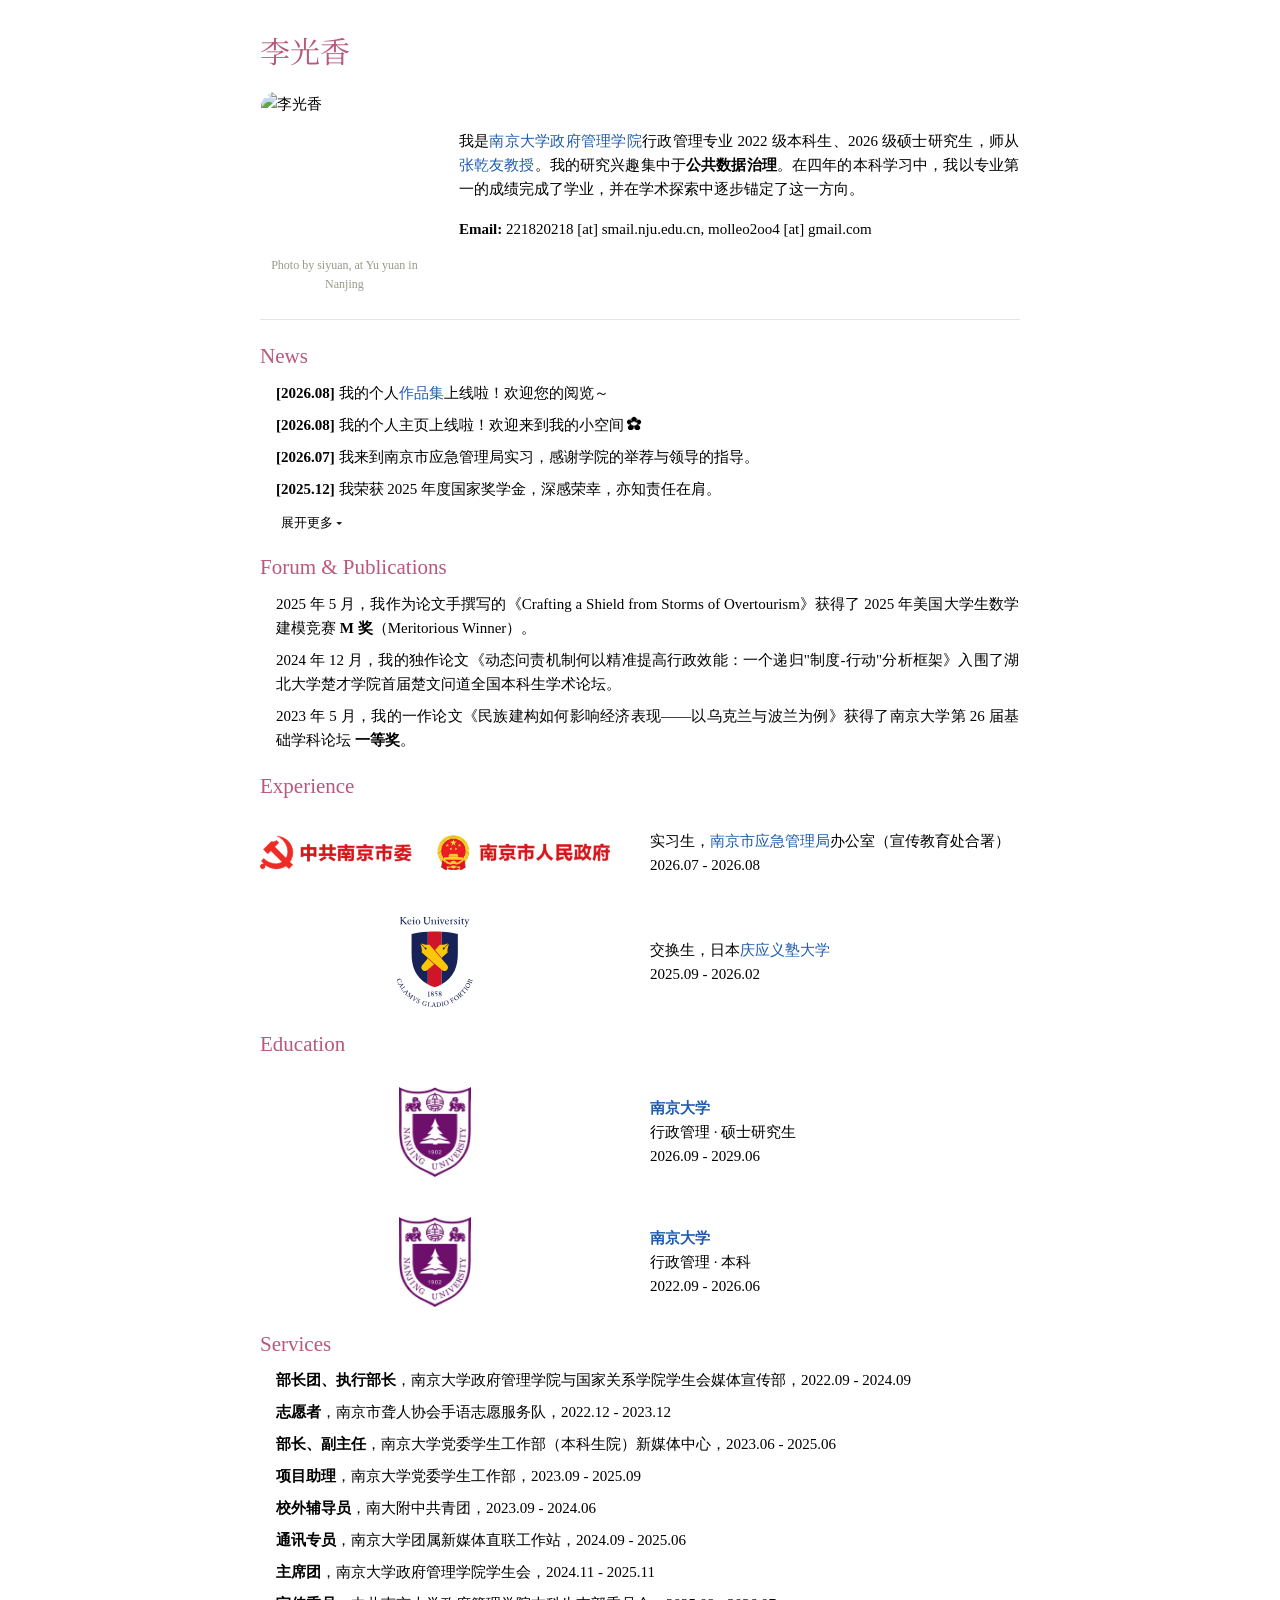
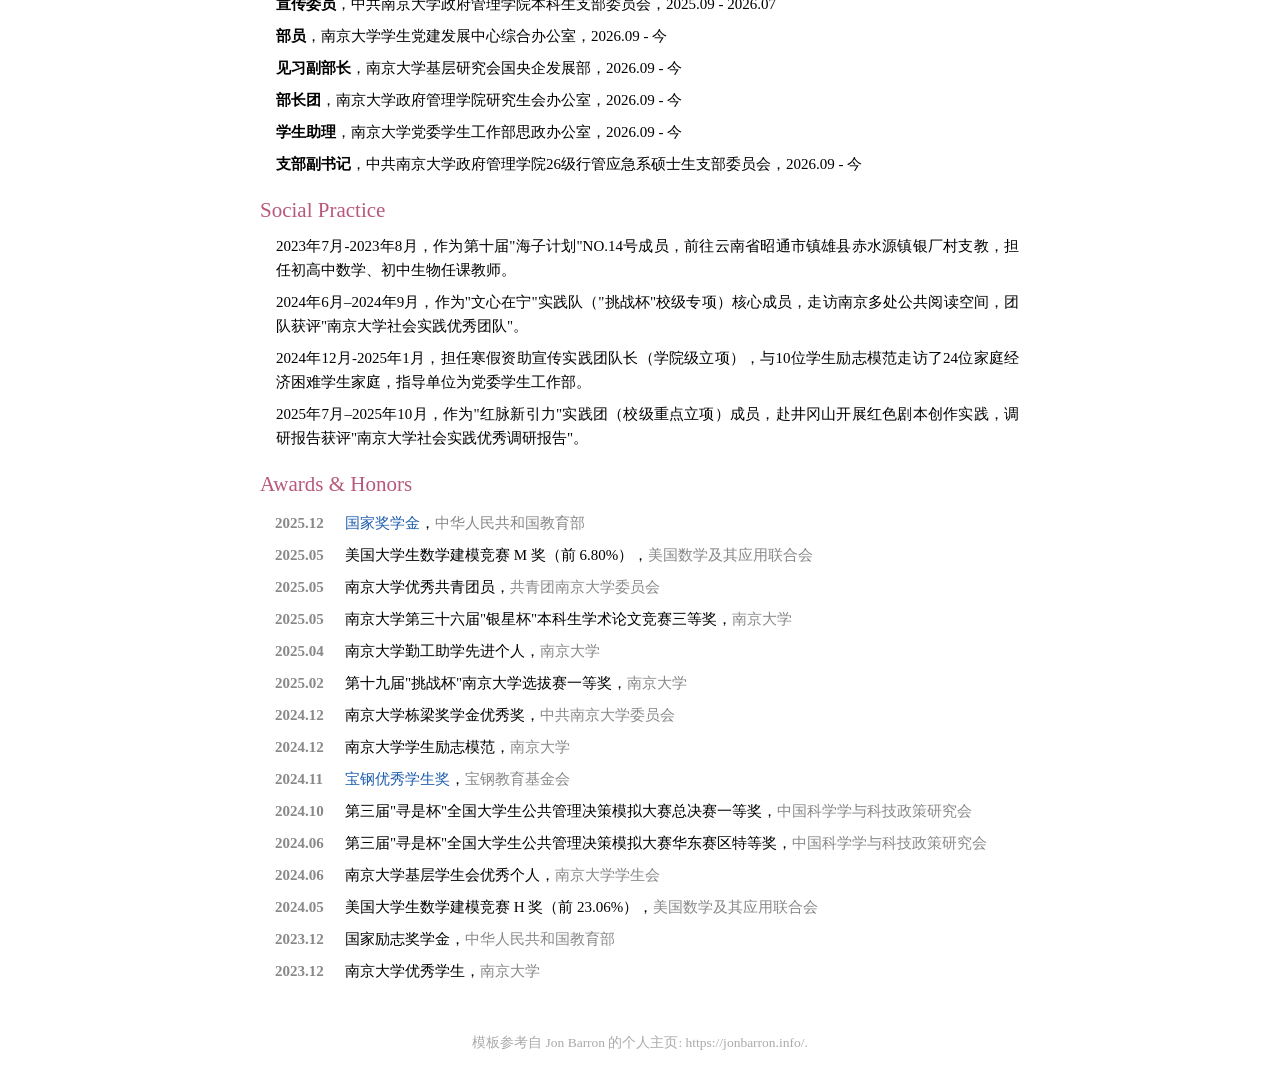
==== commit c23aadd2: "Rename 部长层 to 见习副部长 in Services" ====
--- a/index.html
+++ b/index.html
@@ -299,7 +299,7 @@
           <li><b>主席团</b>，南京大学政府管理学院学生会，2024.11 - 2025.11</li>
           <li><b>宣传委员</b>，中共南京大学政府管理学院本科生支部委员会，2025.09 - 2026.07</li>
           <li><b>部员</b>，南京大学学生党建发展中心综合办公室，2026.09 - 今</li>
-          <li><b>部长层</b>，南京大学基层研究会国央企发展部，2026.09 - 今</li>
+          <li><b>见习副部长</b>，南京大学基层研究会国央企发展部，2026.09 - 今</li>
           <li><b>部长团</b>，南京大学政府管理学院研究生会办公室，2026.09 - 今</li>
           <li><b>学生助理</b>，南京大学党委学生工作部思政办公室，2026.09 - 今</li>
           <li><b>支部副书记</b>，中共南京大学政府管理学院26级行管应急系硕士生支部委员会，2026.09 - 今</li>
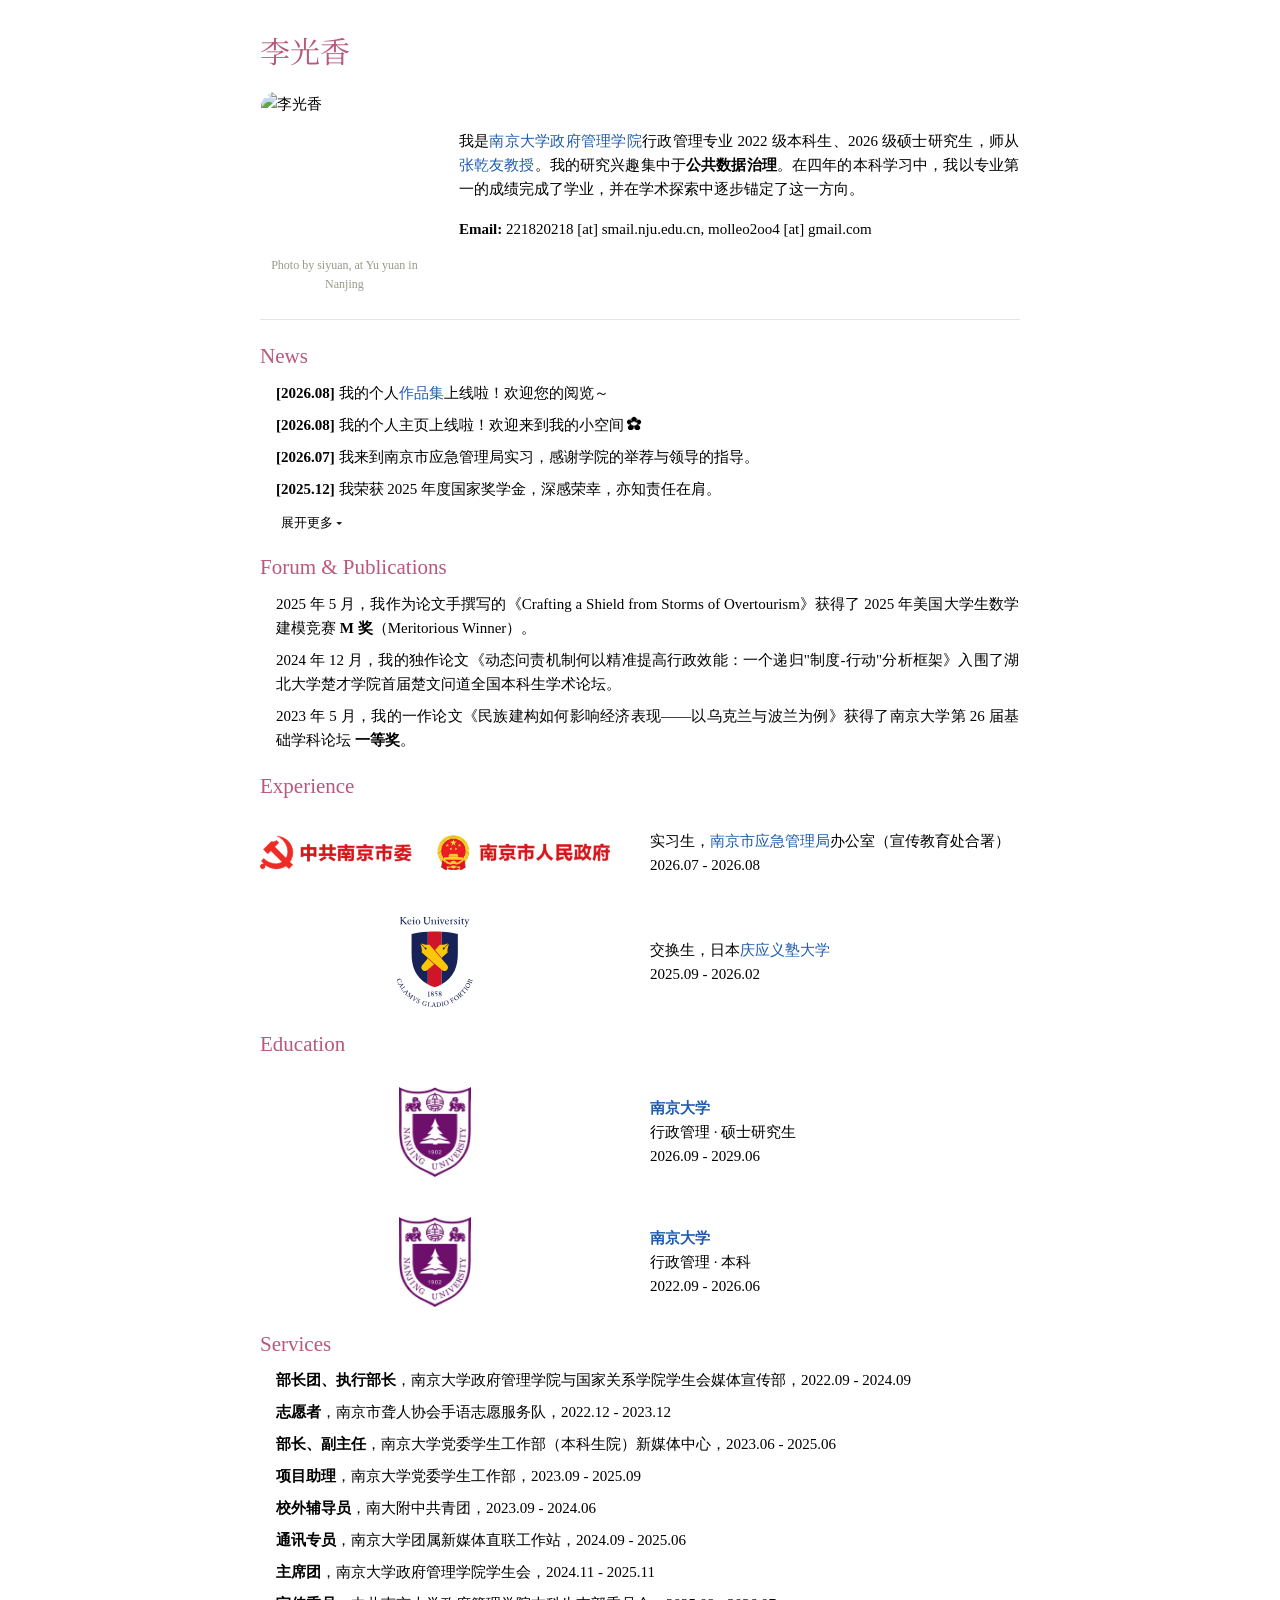
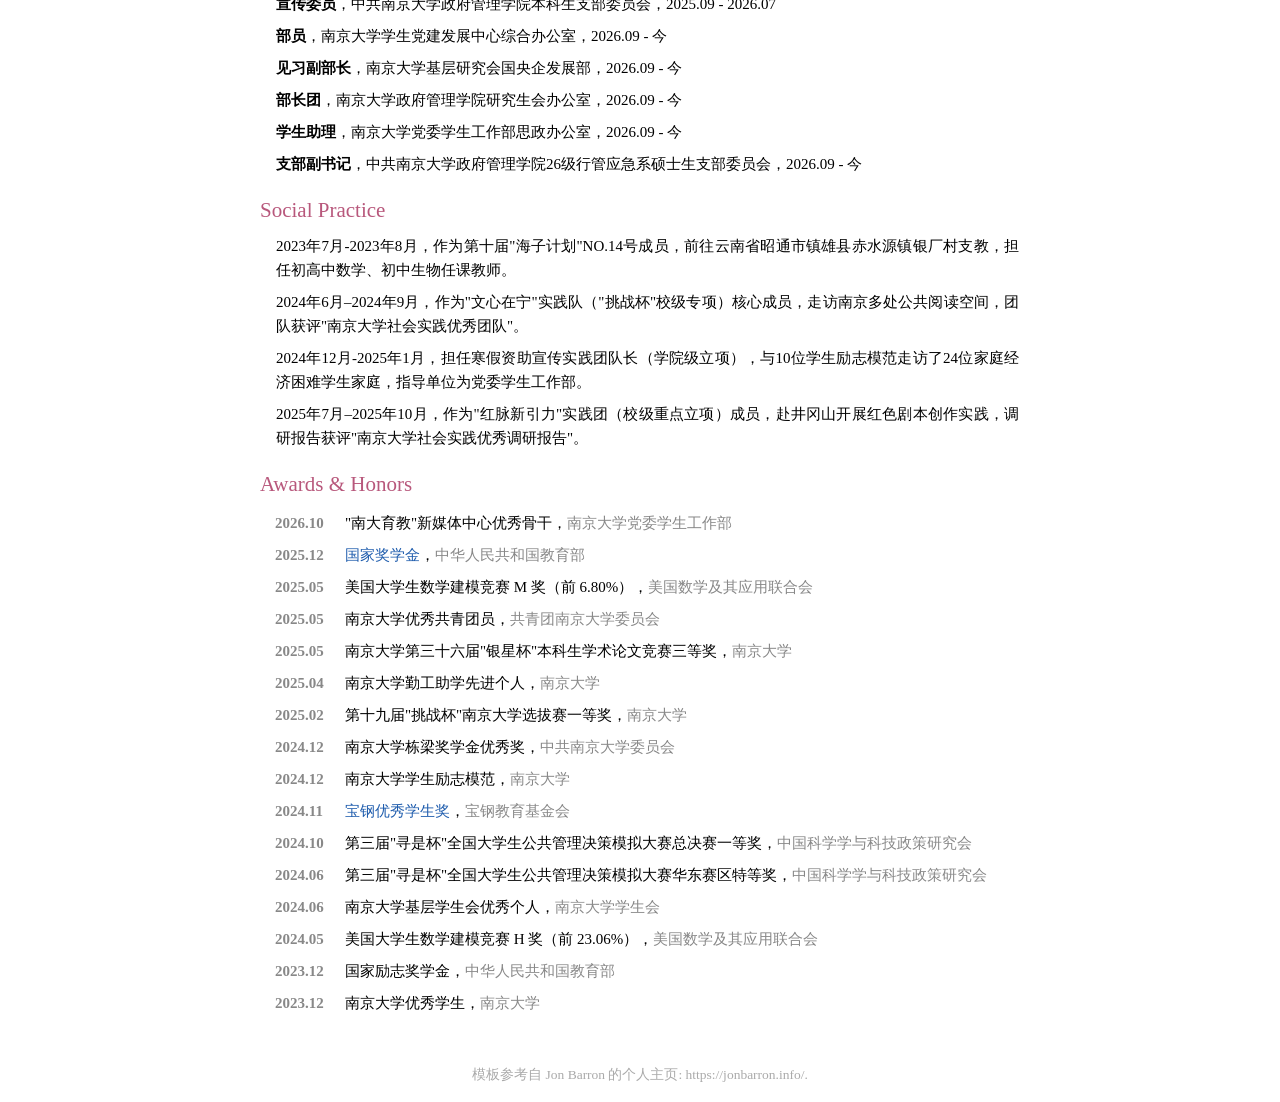
==== commit d1c60c77: "Add 2026.10 award and rename 部长层 to 见习副部长" ====
--- a/index.html
+++ b/index.html
@@ -327,6 +327,10 @@
   <h2>Awards &amp; Honors</h2>
   <table class="awards-table"><tbody>
     <tr>
+      <td class="aw-date">2026.10</td>
+      <td class="aw-info">"南大育教"新媒体中心优秀骨干，<span class="aw-org">南京大学党委学生工作部</span></td>
+    </tr>
+    <tr>
       <td class="aw-date">2025.12</td>
       <td class="aw-info"><a href="https://mp.weixin.qq.com/s/5NligYy3HuxitVg0yvP0eA">国家奖学金</a>，<span class="aw-org">中华人民共和国教育部</span></td>
     </tr>
